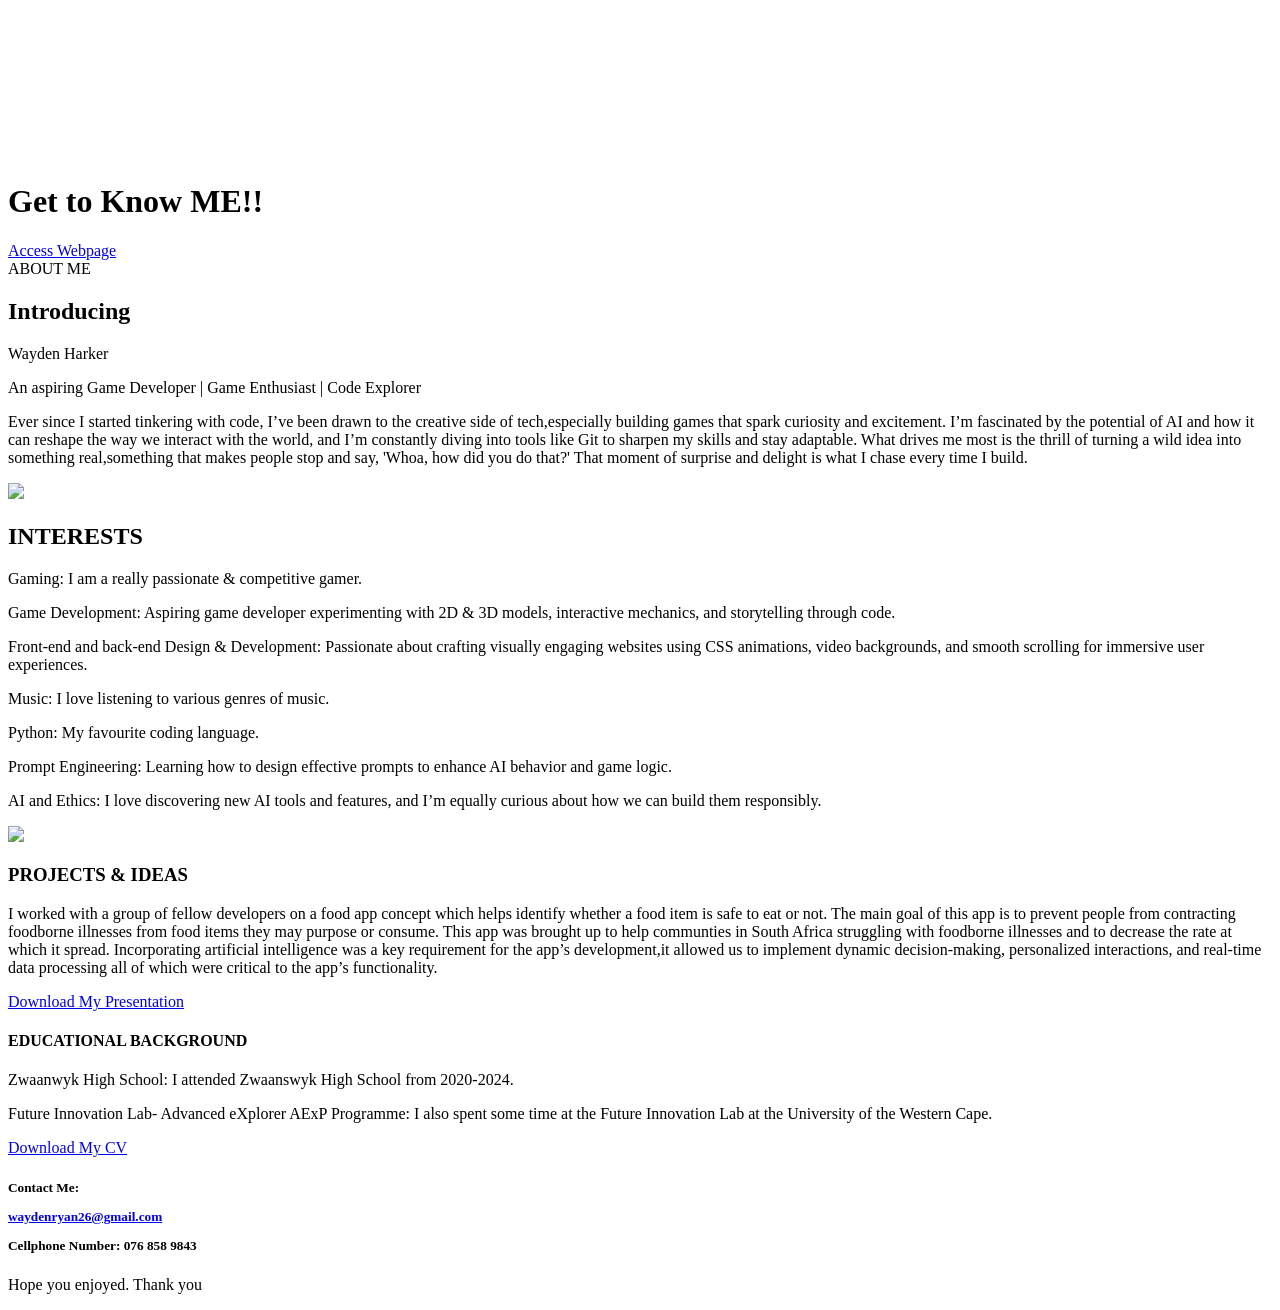
==== index.html @ b00c44da "Initial index.html file" ====
<!DOCTYPE html>
<html lang="en">
<head>
  <meta charset="UTF-8">
  <meta name="viewport" content="width=device-width, initial-scale=1.0">
  <title>Wayden's Portfolio Site</title>
  <link rel="stylesheet" href="styles.css">
  <link rel="stylesheet" href="animations.css">
</head>
<body>
    <div class="container">

        <video autoplay loop muted plays-inline class="background-clip">
            <source src="67116-521253275.mp4" type="video/mp4">
        </video>
        <div class=" content">
            <h1>Get to Know ME!!</h1>
            <a href="#heading">Access Webpage</a>
        </div>
    </div>
  


  <header>
  <section id="heading"> 
    <div class="header">
      <div class="backgrounddesigns">
        <span class="toptext">ABOUT</span>
        <span class="bottomtext">ME</span>
    </div>
    </div>
    <div class="conttent">
      <div class="text">
        <h1>Introducing</h1>
        <h11>Wayden Harker</h11>
        <p>An aspiring Game Developer | Game Enthusiast | Code Explorer</p>
        <p>Ever since I started tinkering with code, I’ve been drawn to the creative side of tech,especially building games that spark curiosity and excitement. 
        I’m fascinated by the potential of AI and how it can reshape the way we interact with the world, and I’m constantly diving into tools like Git to sharpen my skills and stay adaptable.
        What drives me most is the thrill of turning a wild idea into something real,something that makes people stop and say, 'Whoa, how did you do that?' That moment of surprise and delight is what I chase every time I build.</p>
      </div>
    </div>
    <div class="bannerImage">
      <img src="gamepad-game-controller-icon-isolated-3d-render-illustration.png">
    </div>
    
    <div class= skil>
      <div class="textt">
        <section id="skills">
          <h2>INTERESTS</h2>
          <div class="interest-list">
            <p>Gaming: I am a really passionate & competitive gamer.</p>
            <p>Game Development: Aspiring game developer experimenting with 2D & 3D models, interactive mechanics, and storytelling through code.</p>
            <p>Front-end and back-end Design & Development: Passionate about crafting visually engaging websites using CSS animations, video backgrounds, and smooth scrolling for immersive user experiences.</p>
            <p>Music: I love listening to various genres of music. </p>
            <p>Python: My favourite coding language.</p>
            <p>Prompt Engineering: Learning how to design effective prompts to enhance AI behavior and game logic.</p>
            <p>AI and Ethics: I love discovering new AI tools and features, and I’m equally curious about how we can build them responsibly.</p>
          </div>
      </div>
    </div>
    <div class="interImage">
      <img src="gray-over-ear-headphones-minimalist-design-for-superior-sound-free-png.png">
    </div>
    
  <div class="proj">
    <div class="Projects">
      <h3>PROJECTS & IDEAS</h3>
      <p>I worked with a group of fellow developers on a food app concept which helps identify whether a food item is safe to eat or not. 
        The main goal of this app is to prevent people from contracting foodborne illnesses from food items they may purpose or consume. 
        This app was brought up to help communties in South Africa struggling with foodborne illnesses and to decrease the rate at which it spread.
        Incorporating artificial intelligence was a key requirement for the app’s development,it allowed us to implement dynamic decision-making, personalized interactions, and real-time data processing all of which were critical to the app’s functionality. </p>
      <a href="Project Lab.pptx" download>Download My Presentation</a>
    </div>
  </div>

  <div class="Ed">
    <div class=" education">
      <h4>EDUCATIONAL BACKGROUND</h4>
    <p>Zwaanwyk High School: I attended Zwaanswyk High School from 2020-2024.</p>
    <p>Future Innovation Lab- Advanced eXplorer AExP Programme: I also spent some time at the Future Innovation Lab at the University of the Western Cape.</p>
    <a href="Wayden CV.docx" download>Download My CV</a>
    </div>
  </div>
    
    <h5>Contact Me:
        <p><a href="mailto:waydenryan26@gmail.com">waydenryan26@gmail.com</a></p>
        <p>Cellphone Number: 076 858 9843</p> 
    </h5>
  <footer>
    <p>Hope you enjoyed. Thank you</p>
  </footer>
</body>
</html>
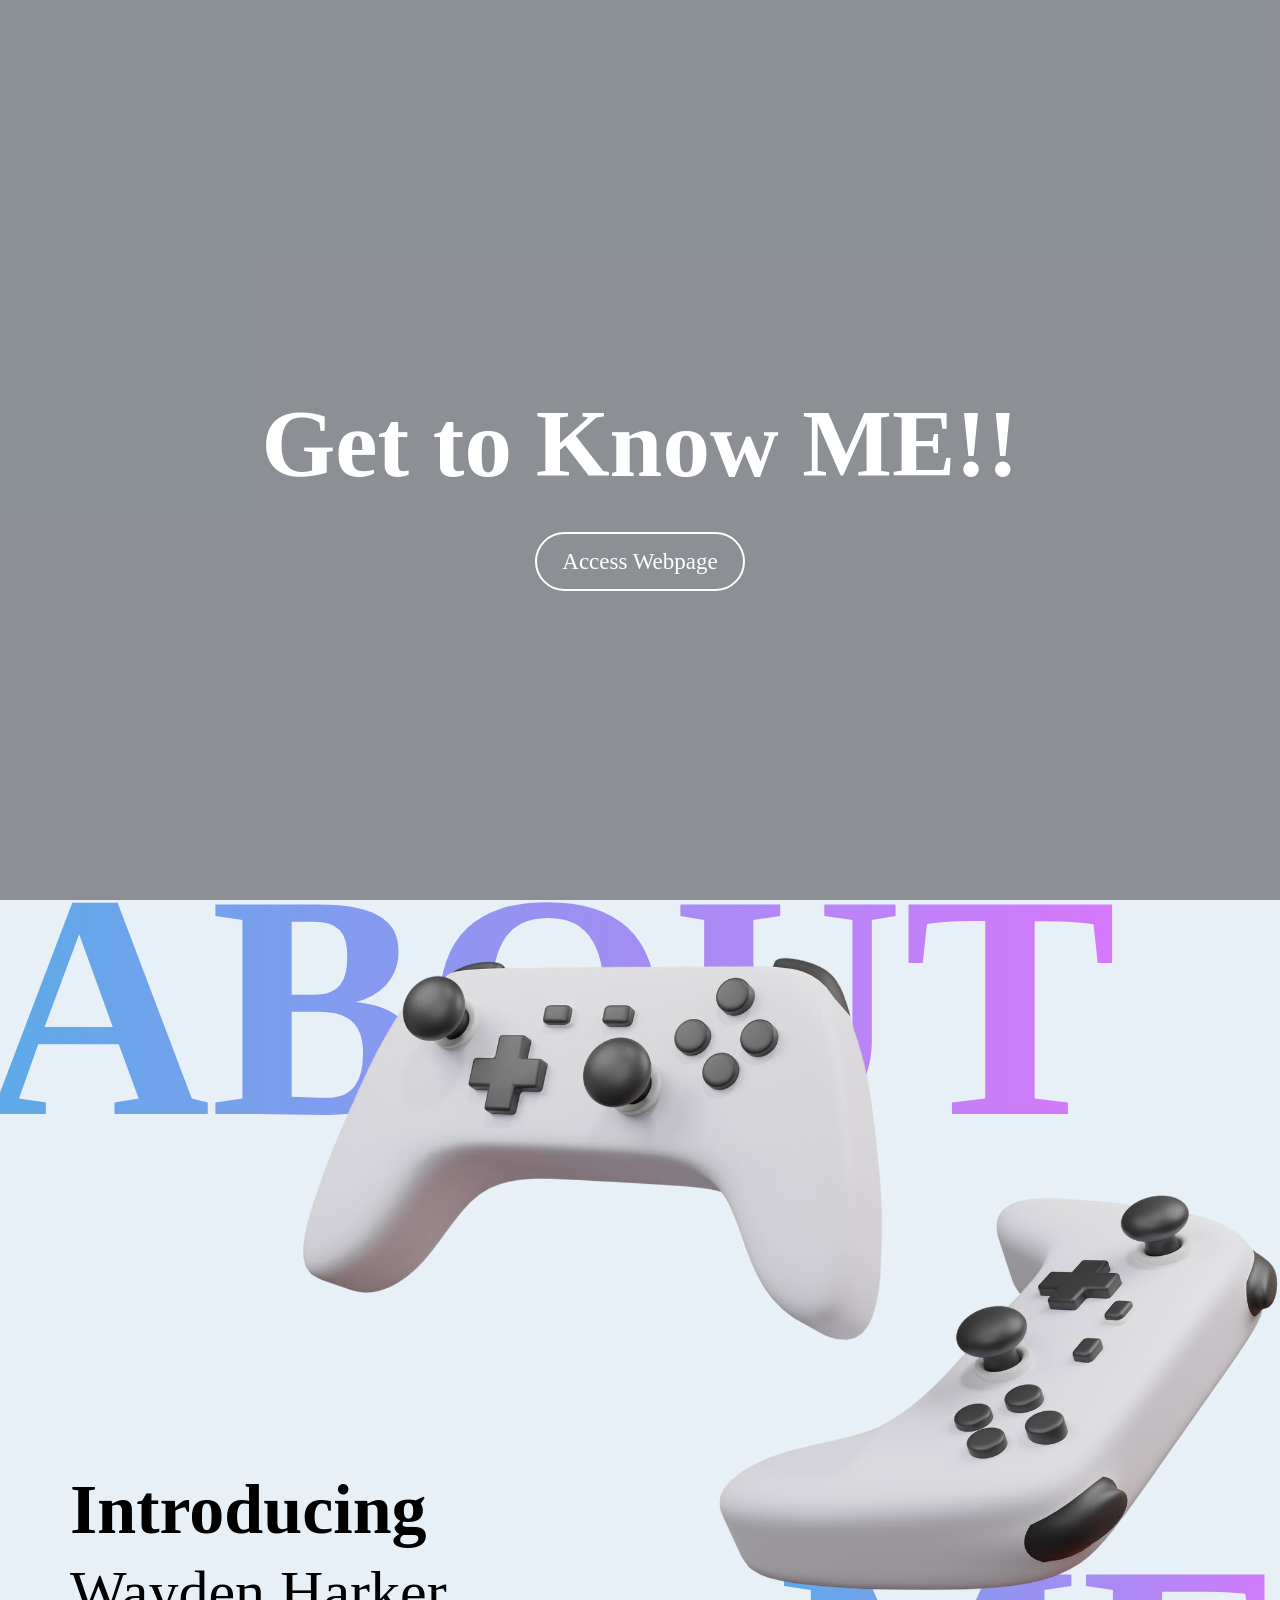
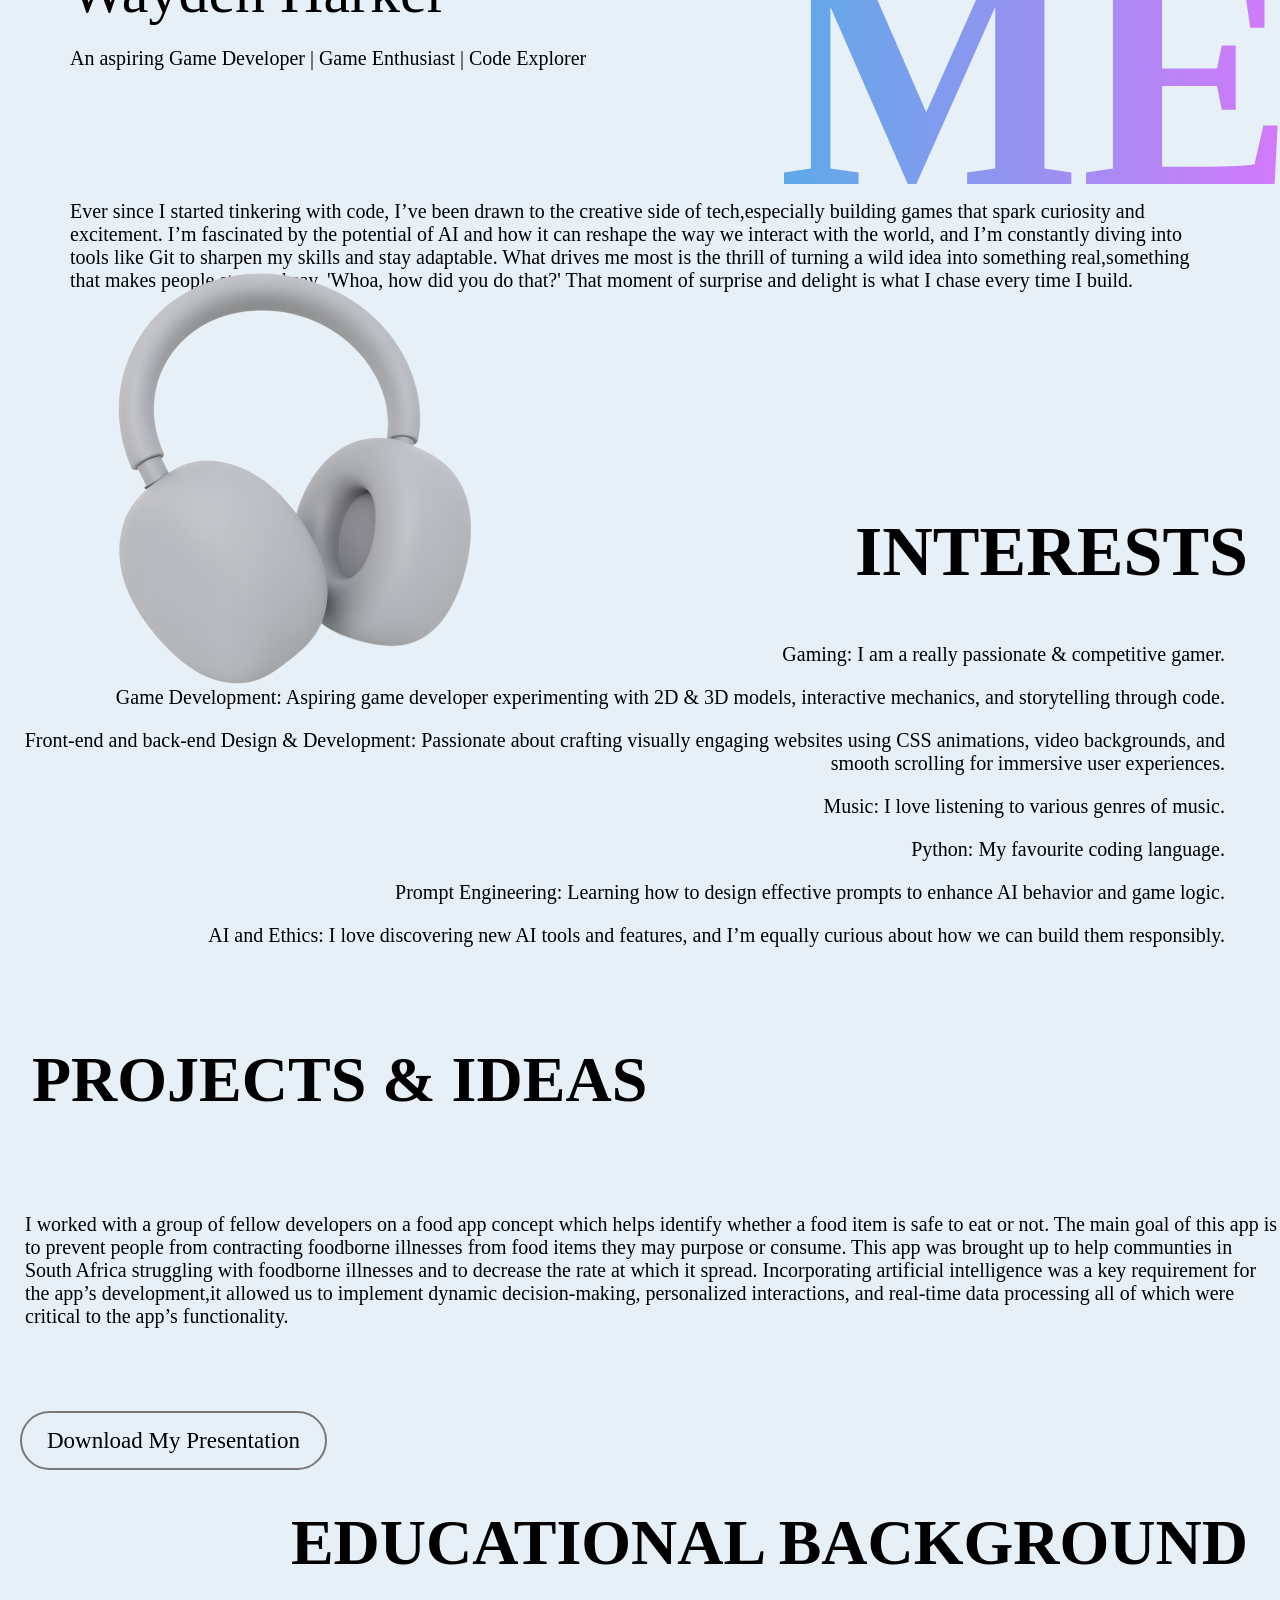
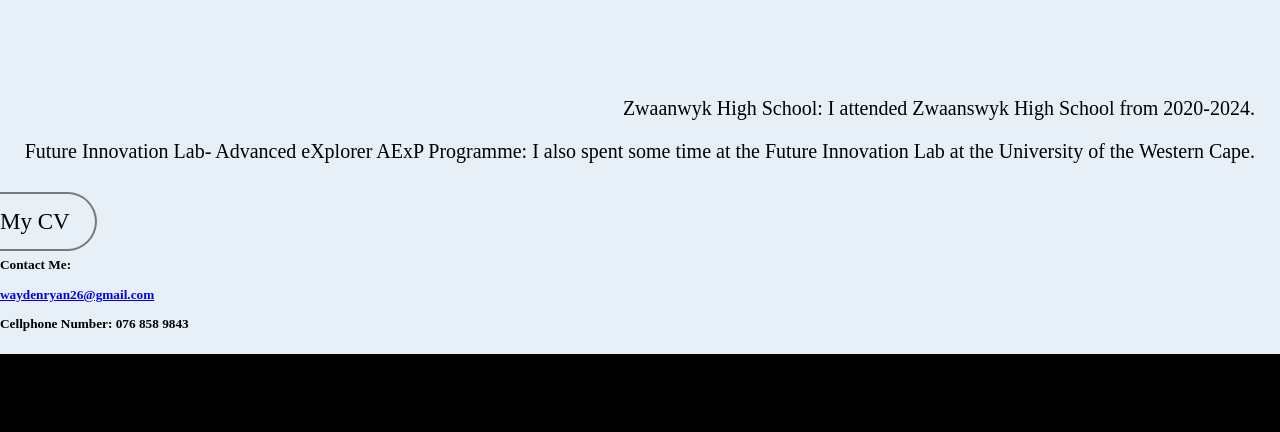
==== commit 844d7645: "Add files via upload" ====
--- a/index.html
+++ b/index.html
@@ -4,14 +4,14 @@
   <meta charset="UTF-8">
   <meta name="viewport" content="width=device-width, initial-scale=1.0">
   <title>Wayden's Portfolio Site</title>
-  <link rel="stylesheet" href="styles.css">
-  <link rel="stylesheet" href="animations.css">
+  <link rel="stylesheet" href="styles/styles.css">
+
 </head>
 <body>
     <div class="container">
 
         <video autoplay loop muted plays-inline class="background-clip">
-            <source src="67116-521253275.mp4" type="video/mp4">
+            <source src="videos/67116-521253275.mp4" type="video/mp4">
         </video>
         <div class=" content">
             <h1>Get to Know ME!!</h1>
@@ -19,8 +19,6 @@
         </div>
     </div>
   
-
-
   <header>
   <section id="heading"> 
     <div class="header">
@@ -40,7 +38,7 @@
       </div>
     </div>
     <div class="bannerImage">
-      <img src="gamepad-game-controller-icon-isolated-3d-render-illustration.png">
+      <img src="images/gamepad-game-controller-icon-isolated-3d-render-illustration.png">
     </div>
     
     <div class= skil>
@@ -59,7 +57,7 @@
       </div>
     </div>
     <div class="interImage">
-      <img src="gray-over-ear-headphones-minimalist-design-for-superior-sound-free-png.png">
+      <img src="images/gray-over-ear-headphones-minimalist-design-for-superior-sound-free-png.png">
     </div>
     
   <div class="proj">
--- a/styles/styles.css
+++ b/styles/styles.css
@@ -0,0 +1,251 @@
+ 
+body {
+padding: 0;
+margin: 0;
+box-sizing: border-box;
+font-family: 'Poppins';
+}
+
+html {
+  scroll-behavior: smooth;
+}
+
+
+  
+.container{
+  width: 100%;
+  height: 100vh;
+  background-color: rgba(0,0,0,0.4);
+  display: flex;
+  align-items: center;
+  justify-content: center;
+}
+
+.content{
+  text-align: center;
+}
+
+.content h1{
+  font-size: 95px;
+  color: #fff;
+  margin-bottom: 50px;
+}
+
+.content a{
+  font-size: 23px;
+  color: #ffffff;
+  text-decoration: none;
+  border: 2px solid #fff;
+  padding: 15px 25px;
+  border-radius: 50px;
+  transition: 0.3s;
+}
+
+
+.content a:hover{
+  background-color: #fafafa;
+  color: #000;
+}
+
+
+.background-clip{
+  position: absolute;
+  right: 0;
+  bottom: 0;
+  z-index: -1;
+}
+
+@media (min-aspect-ratio:16/9) {
+  .background-clip{
+    width: 100%;
+    height: auto;
+  }
+}
+
+@media (max-aspect-ratio:16/9){
+  .background-clip{
+    width: auto;
+    height: 100%;
+  }
+}
+
+body{
+  background-color: #e8f0f7;
+}
+ 
+.header {
+  width: 100%;
+  height: 100vh;
+  overflow: hidden;
+}
+
+.backgrounddesigns{
+  width: 100%;
+  height: 100vh;
+  position: absolute;
+  font-size: 20rem;
+  font-weight: bolder;
+  z-index: -1;
+}
+
+.backgrounddesigns span{
+  background: linear-gradient(90deg, #007ede9a, #c300ff80);
+  background-clip: text;
+  -webkit-text-fill-color: transparent;
+}
+
+.backgrounddesigns .toptext{
+  position: absolute;
+  top: -78px;
+  left: -21px;
+}
+
+.backgrounddesigns .bottomtext{
+  position: absolute;
+  bottom: -60px;
+  right: -14px;
+}
+
+.conttent{
+  display: flex;
+  align-items: right;
+  justify-content: space-around;
+  margin: 0 70px;
+}
+
+.bannerImage {
+  position: absolute;
+  top: 273px;
+  right: -510px;
+  transform: scale(0.6);
+  z-index: 10;
+}
+
+
+.conttent .text h1{
+  font-size: 70px;
+  margin-top: -330px;
+}
+
+.conttent .text h11{
+  font-size:60px;
+  margin-top:-290px;
+}
+.conttent .text p{
+  font-size: 20px;
+  margin-bottom: 130px;
+}
+
+.conttent a{
+  color: #fff;
+}
+
+.skil .text h2{
+  font-size: 90px;
+  margin-bottom: 200px;
+}
+
+h1 {
+  font-size: 10rem;
+  margin-bottom: 0.5rem;
+}
+
+ h2 {
+  text-align: right;
+  padding: 2rem;
+}
+ 
+.skil .textt h2{
+  font-size: 70px;
+  margin-bottom: -1px;
+}
+
+.skil .textt p{
+  font-size: 20px;
+}
+
+.interImage {
+  position: absolute;
+  left: -200px;
+  top: 1600px;
+  transform: scale(0.5);
+  z-index: 10;
+}
+
+ h3 {
+  font-size: 4rem;
+  text-align: left;
+  padding: 2rem;
+ }
+
+.proj .Projects a{
+  font-size: 23px;
+  margin-left: 20px;
+  color: #000000;
+  text-decoration: none;
+  border: 2px solid #7a7878;
+  padding: 15px 25px;
+  border-radius: 40px;
+  transition: 0.1s;
+}
+
+
+.proj .Projects a:hover{
+  background: linear-gradient(#007ede9a, #c300ff80) ;
+  color: #ffffff;
+}
+
+.Projects p{
+  font-size: 20px;
+  text-align: left;
+  margin-left: 5px;
+  padding-left: 20px;
+  margin-bottom: 100px;
+}
+
+
+.interest-list p{
+  text-align: right;
+  margin-right: 35px;
+  padding-right: 20px;
+}
+
+.Ed .education h4{
+  font-size: 4rem;
+  text-align: right;
+  padding: 2rem;
+  margin-top: 20px;
+}
+
+.Ed .education p{
+   font-size: 20px;
+  text-align: right;
+  margin-right: 5px;
+  padding-right: 20px;
+}
+
+.Ed .education a{
+  font-size: 23px;
+  margin-left: 1650px;
+  color: #000000;
+  text-decoration: none;
+  border: 2px solid #7a7878;
+  padding: 15px 25px;
+  border-radius: 40px;
+  transition: 0.1s;
+}
+
+
+.Ed .education a:hover{
+  background: linear-gradient(#007ede9a, #c300ff80) ;
+  color: #ffffff;
+}  
+
+
+
+footer {                        
+  text-align: center;
+  padding: 1rem;
+  background-color: #000000;
+  font-size: 0.9rem;
+} 
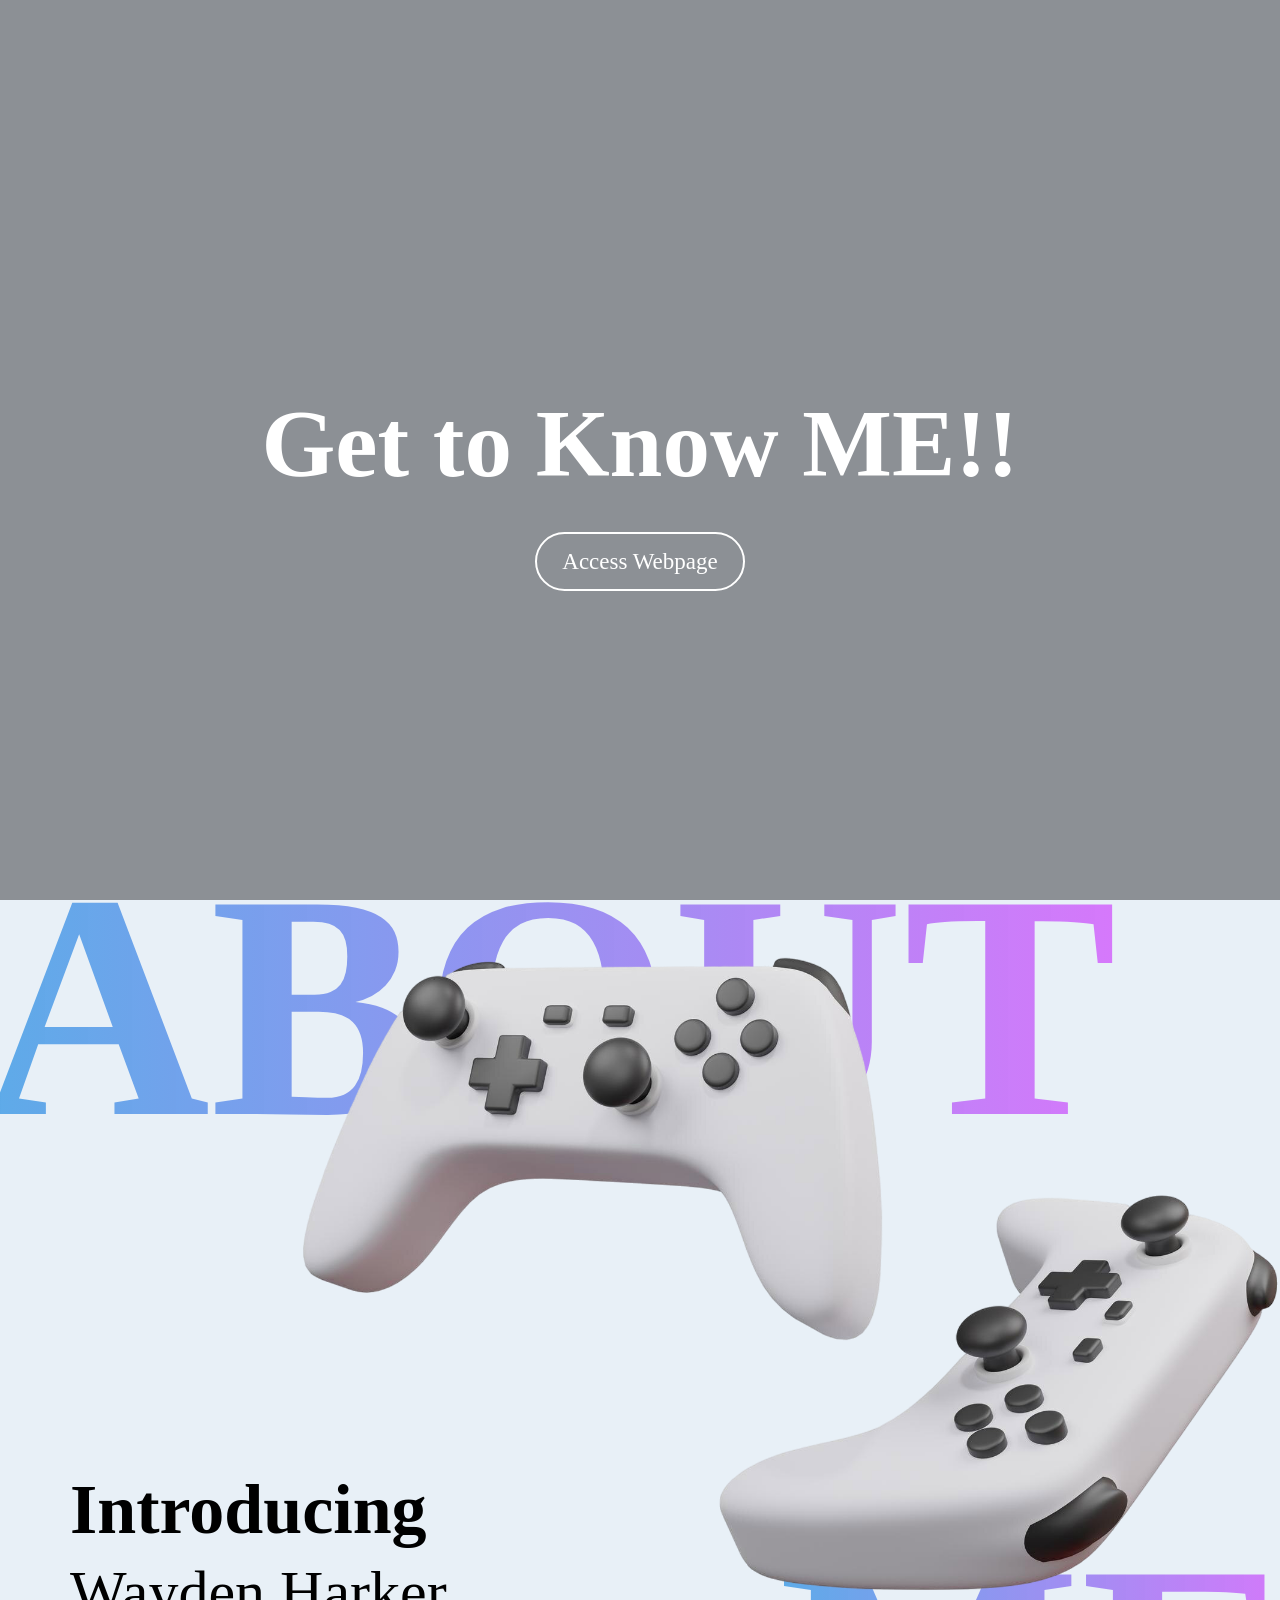
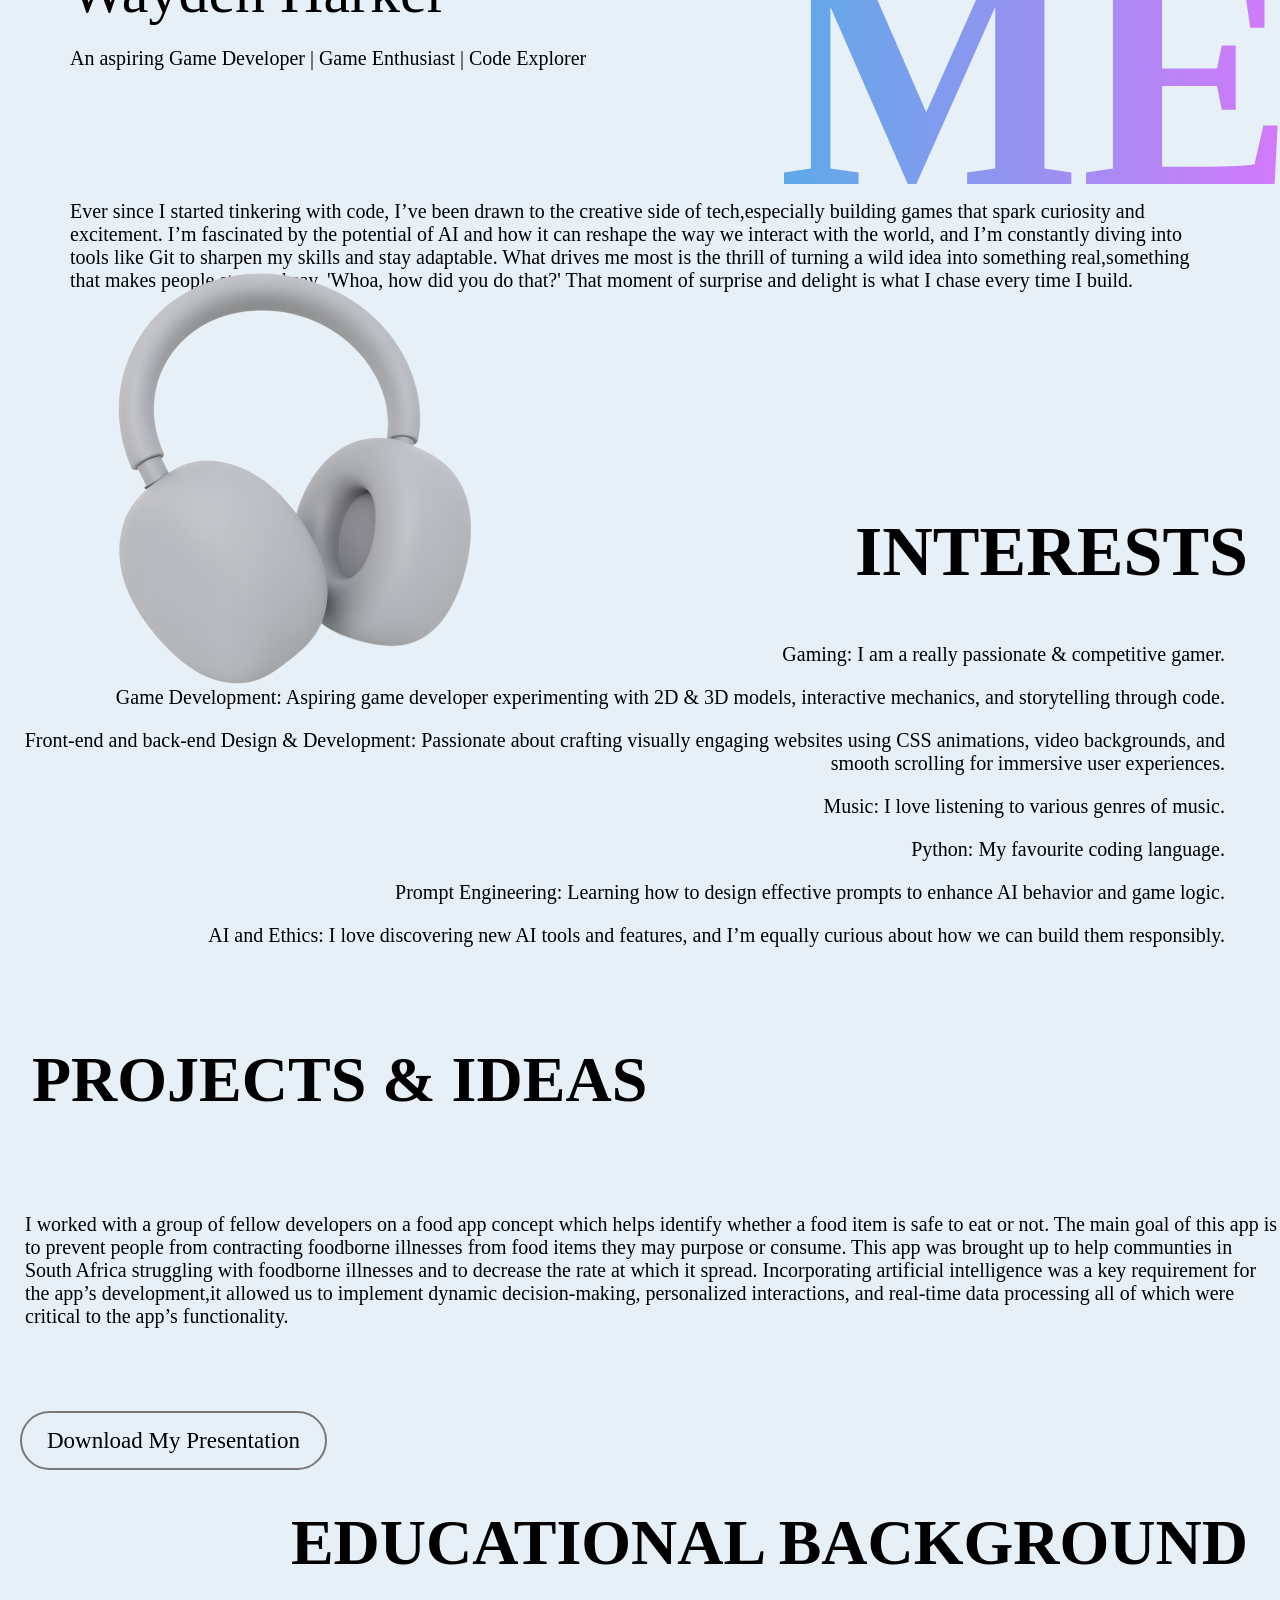
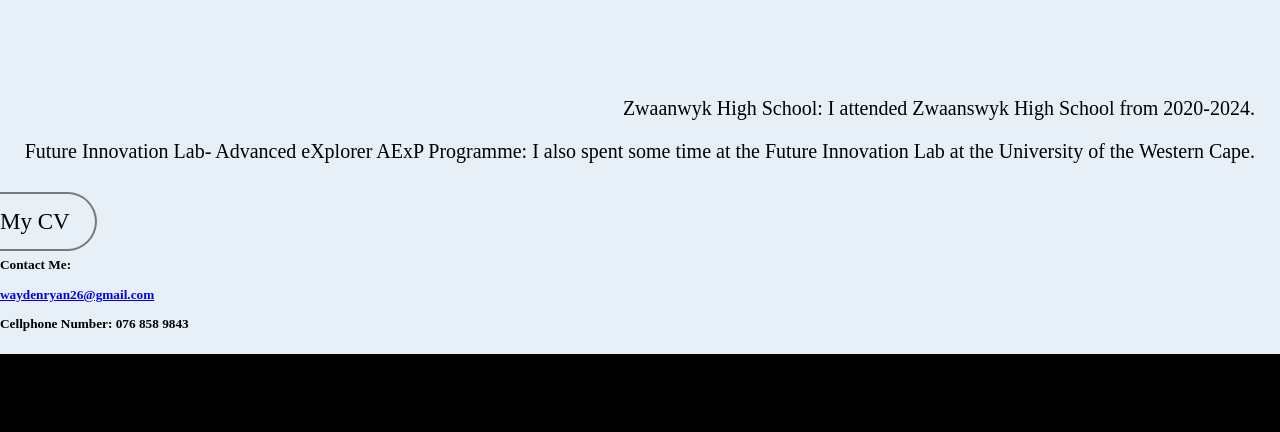
==== commit dc164733: "Update index.html" ====
--- a/index.html
+++ b/index.html
@@ -9,9 +9,8 @@
 </head>
 <body>
     <div class="container">
-
-        <video autoplay loop muted plays-inline class="background-clip">
-            <source src="videos/67116-521253275.mp4" type="video/mp4">
+        <video autoplay loop muted playsinline class="background-clip">
+            <source src="videos/105289-669669108_small.mp4" type="video/mp4">
         </video>
         <div class=" content">
             <h1>Get to Know ME!!</h1>
--- a/styles/styles.css
+++ b/styles/styles.css
@@ -49,6 +49,9 @@
 
 
 .background-clip{
+  background: linear-gradient(to right, #ff00cc, #3333ff);
+  -webkit-background-clip: text;
+  background-clip: text;
   position: absolute;
   right: 0;
   bottom: 0;
@@ -249,3 +252,4 @@
   background-color: #000000;
   font-size: 0.9rem;
 } 
+
